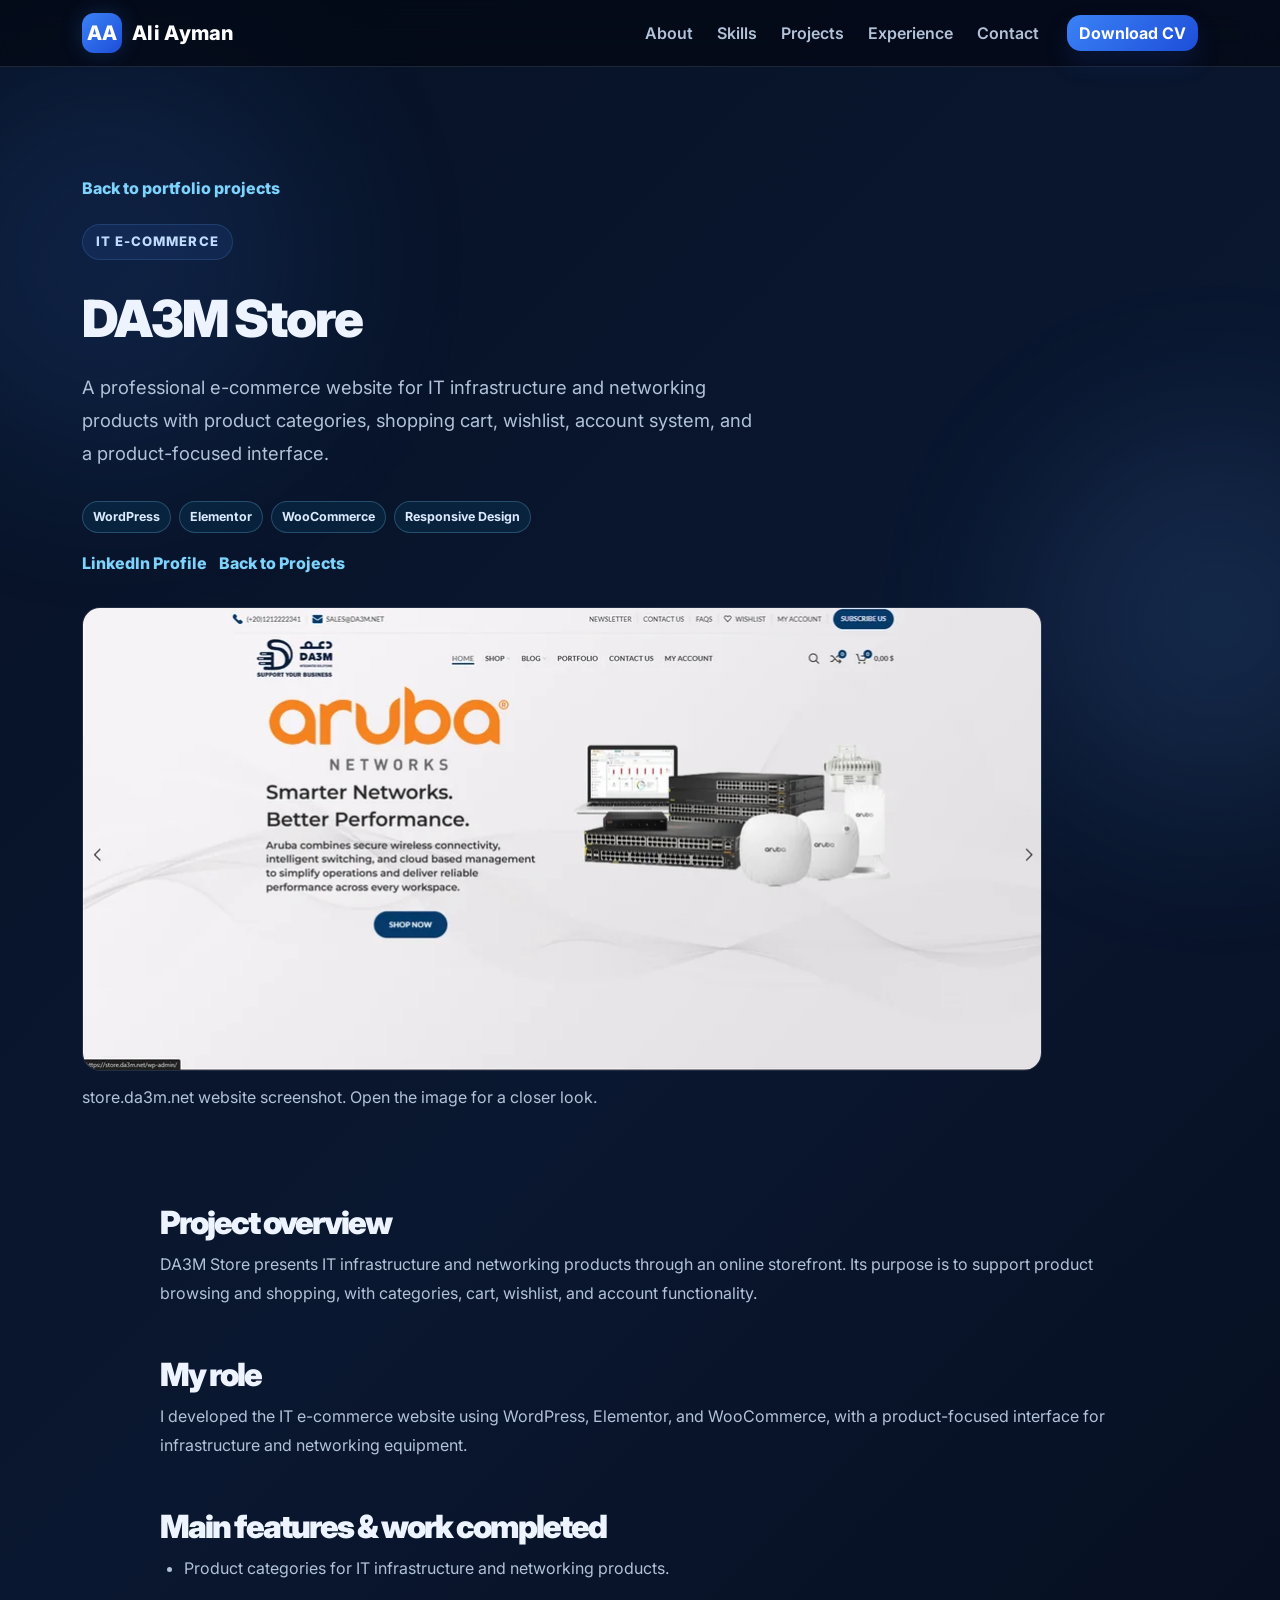
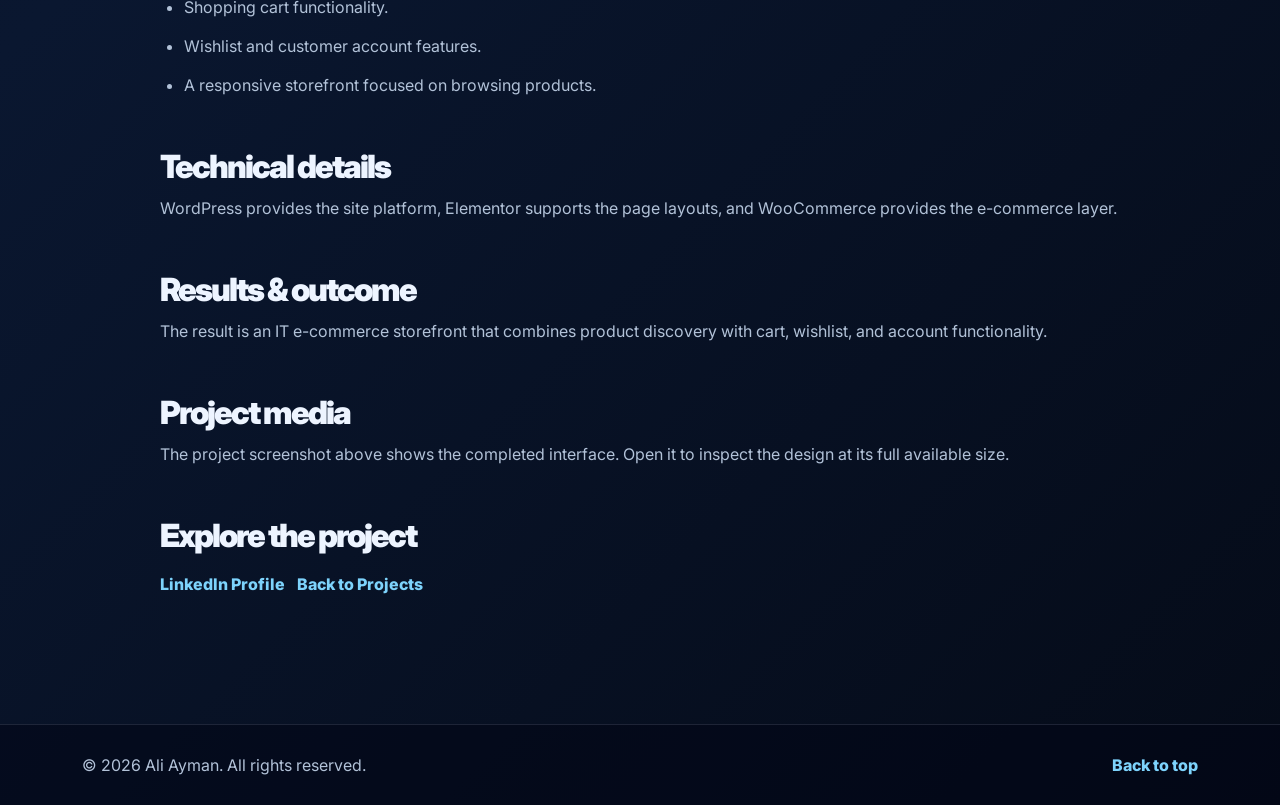
==== projects/da3m-store.html @ 5c4e5411 "Add detailed project case study pages" ====
<!DOCTYPE html>
<html lang="en">
<head>
  <meta charset="UTF-8">
  <meta name="viewport" content="width=device-width, initial-scale=1.0">
  <title>DA3M Store | WordPress &amp; WooCommerce Case Study</title>
  <meta name="description" content="An IT e-commerce storefront built with WordPress, Elementor, and WooCommerce, featuring product categories, a shopping cart, wishlist, and customer accounts.">
  <meta name="robots" content="index, follow">
  <link rel="canonical" href="https://aliayman20.github.io/eng-aliayman-portfolio/projects/da3m-store.html">
  <meta property="og:type" content="article">
  <meta property="og:title" content="DA3M Store | WordPress &amp; WooCommerce Case Study">
  <meta property="og:description" content="An IT e-commerce storefront built with WordPress, Elementor, and WooCommerce, featuring product categories, a shopping cart, wishlist, and customer accounts.">
  <meta property="og:url" content="https://aliayman20.github.io/eng-aliayman-portfolio/projects/da3m-store.html">
  <meta property="og:site_name" content="Ali Ayman Portfolio">
  <meta property="og:image" content="https://aliayman20.github.io/eng-aliayman-portfolio/assets/images/optimized/store-da3m-960.webp">
  <meta property="og:image:alt" content="store.da3m.net website screenshot">
  <meta name="twitter:card" content="summary_large_image">
  <meta name="twitter:title" content="DA3M Store | WordPress &amp; WooCommerce Case Study">
  <meta name="twitter:description" content="An IT e-commerce storefront built with WordPress, Elementor, and WooCommerce, featuring product categories, a shopping cart, wishlist, and customer accounts.">
  <meta name="twitter:image" content="https://aliayman20.github.io/eng-aliayman-portfolio/assets/images/optimized/store-da3m-960.webp">
  <meta name="twitter:image:alt" content="store.da3m.net website screenshot">
  <link rel="preconnect" href="https://fonts.googleapis.com">
  <link rel="preconnect" href="https://fonts.gstatic.com" crossorigin>
  <link rel="preconnect" href="https://cdn.jsdelivr.net" crossorigin>
  <link href="https://fonts.googleapis.com/css2?family=Inter:wght@400;500;600;700;800&display=swap" rel="stylesheet">
  <link href="https://cdn.jsdelivr.net/npm/bootstrap@5.3.3/dist/css/bootstrap.min.css" rel="stylesheet">
  <link href="https://cdn.jsdelivr.net/npm/bootstrap-icons@1.11.3/font/bootstrap-icons.css" rel="stylesheet">
  <link rel="icon" type="image/svg+xml" href="../assets/images/favicon-aa.svg" />
  <link rel="stylesheet" href="../style.css" />
  <link rel="stylesheet" href="case-study.css">
  <script type="application/ld+json">
{
  "@context": "https://schema.org",
  "@type": "CreativeWork",
  "name": "DA3M Store",
  "description": "An IT e-commerce storefront built with WordPress, Elementor, and WooCommerce, featuring product categories, a shopping cart, wishlist, and customer accounts.",
  "url": "https://aliayman20.github.io/eng-aliayman-portfolio/projects/da3m-store.html",
  "image": "https://aliayman20.github.io/eng-aliayman-portfolio/assets/images/optimized/store-da3m-960.webp",
  "author": {
    "@id": "https://aliayman20.github.io/eng-aliayman-portfolio/#person"
  },
  "isPartOf": {
    "@id": "https://aliayman20.github.io/eng-aliayman-portfolio/#website"
  },
  "inLanguage": "en"
}
  </script>
</head>
<body>
  <a class="skip-link" href="#main-content">Skip to main content</a>
  <div class="page-glow glow-one" aria-hidden="true"></div>
  <div class="page-glow glow-two" aria-hidden="true"></div>
  <nav class="navbar navbar-expand-lg fixed-top portfolio-nav" aria-label="Primary navigation">
    <div class="container">
      <a class="navbar-brand" href="../index.html#home"><span class="brand-mark" aria-hidden="true">AA</span> Ali Ayman</a>
      <button class="navbar-toggler" type="button" aria-controls="mainNav" aria-expanded="false" aria-label="Toggle navigation">
        <span class="navbar-toggler-icon" aria-hidden="true"></span>
      </button>
      <div class="collapse navbar-collapse" id="mainNav">
        <ul class="navbar-nav ms-auto mb-2 mb-lg-0">
          <li class="nav-item"><a class="nav-link" href="../index.html#about">About</a></li>
          <li class="nav-item"><a class="nav-link" href="../index.html#skills">Skills</a></li>
          <li class="nav-item"><a class="nav-link" href="../index.html#projects">Projects</a></li>
          <li class="nav-item"><a class="nav-link" href="../index.html#experience">Experience</a></li>
          <li class="nav-item"><a class="nav-link" href="../index.html#contact">Contact</a></li>
        </ul>
        <a class="btn btn-primary ms-lg-3" href="../assets/cv/ALI_AYMAN_MOHAMED_GAMAL.pdf" download>Download CV</a>
      </div>
    </div>
  </nav>
  <main id="main-content" class="case-study" tabindex="-1">
    <header id="project-top" class="section-padding case-hero">
      <div class="container">
        <div class="project-links mb-4"><a href="../index.html#projects">Back to portfolio projects</a></div>
        <p class="section-label">IT E-commerce</p>
        <h1 class="section-title">DA3M Store</h1>
        <p class="hero-text">A professional e-commerce website for IT infrastructure and networking products with product categories, shopping cart, wishlist, account system, and a product-focused interface.</p>
        <div class="tech-list"><span>WordPress</span><span>Elementor</span><span>WooCommerce</span><span>Responsive Design</span></div>
        <div class="project-links"><a href="https://www.linkedin.com/in/ali-ayman-bb7051313" target="_blank" rel="noopener noreferrer">LinkedIn Profile</a><a href="../index.html#projects">Back to Projects</a></div>
        <figure class="case-media case-hero-media">
          <a href="../assets/images/optimized/store-da3m-960.webp" aria-label="Open image: store.da3m.net website screenshot"><img src="../assets/images/optimized/store-da3m-960.webp" srcset="../assets/images/optimized/store-da3m-480.webp 480w, ../assets/images/optimized/store-da3m-960.webp 960w" sizes="(max-width: 991px) calc(100vw - 48px), 960px" width="960" height="463" fetchpriority="high" decoding="async" alt="store.da3m.net website screenshot"></a>
          <figcaption>store.da3m.net website screenshot. Open the image for a closer look.</figcaption>
        </figure>
      </div>
    </header>
    <div class="container case-body">
      <section class="case-section" aria-labelledby="overview">
        <h2 id="overview" class="section-title small-title">Project overview</h2>
        <p>DA3M Store presents IT infrastructure and networking products through an online storefront. Its purpose is to support product browsing and shopping, with categories, cart, wishlist, and account functionality.</p>
      </section>
      <section class="case-section" aria-labelledby="role">
        <h2 id="role" class="section-title small-title">My role</h2>
        <p>I developed the IT e-commerce website using WordPress, Elementor, and WooCommerce, with a product-focused interface for infrastructure and networking equipment.</p>
      </section>
      <section class="case-section" aria-labelledby="features">
        <h2 id="features" class="section-title small-title">Main features &amp; work completed</h2>
        <ul class="case-feature-list"><li>Product categories for IT infrastructure and networking products.</li><li>Shopping cart functionality.</li><li>Wishlist and customer account features.</li><li>A responsive storefront focused on browsing products.</li></ul>
      </section>
      <section class="case-section" aria-labelledby="technical">
        <h2 id="technical" class="section-title small-title">Technical details</h2>
        <p>WordPress provides the site platform, Elementor supports the page layouts, and WooCommerce provides the e-commerce layer.</p>
      </section>
      <section class="case-section" aria-labelledby="outcome">
        <h2 id="outcome" class="section-title small-title">Results &amp; outcome</h2>
        <p>The result is an IT e-commerce storefront that combines product discovery with cart, wishlist, and account functionality.</p>
      </section>
      <section class="case-section" aria-labelledby="media">
        <h2 id="media" class="section-title small-title">Project media</h2>
        <p>The project screenshot above shows the completed interface. Open it to inspect the design at its full available size.</p>
      </section>
      <section class="case-section" aria-labelledby="project-links">
        <h2 id="project-links" class="section-title small-title">Explore the project</h2>
        <div class="project-links"><a href="https://www.linkedin.com/in/ali-ayman-bb7051313" target="_blank" rel="noopener noreferrer">LinkedIn Profile</a><a href="../index.html#projects">Back to Projects</a></div>
      </section>
    </div>
  </main>
  <footer class="footer"><div class="container d-flex flex-column flex-md-row justify-content-between gap-3"><p>&copy; <span id="year"></span> Ali Ayman. All rights reserved.</p><div><a href="#project-top">Back to top</a></div></div></footer>
  <script src="../script.js"></script>
</body>
</html>
---- style.css ----
:root{
  --bg:#071225; --bg-2:#0b1f3a; --card:#0f2240; --card-2:#132b4f; --text:#edf4ff; --muted:#b2c2d8; --primary:#3b82f6; --primary-2:#1d4ed8; --accent:#60a5fa; --line:rgba(148,163,184,.18); --white:#fff; --success:#22c55e;
}
.grad-project-card{display:grid;grid-template-columns:1.2fr .8fr;gap:26px;background:linear-gradient(135deg,rgba(15,34,64,.86),rgba(8,23,48,.92));border:1px solid rgba(147,197,253,.24);border-radius:30px;padding:28px;box-shadow:0 28px 80px rgba(0,0,0,.24)}
.grad-project-content h3{font-size:clamp(2rem,4vw,3.4rem);font-weight:900;letter-spacing:-2px;color:#fff;margin:6px 0 14px}
.grad-project-content p{color:var(--muted);line-height:1.75}
.grad-meta{display:flex;flex-wrap:wrap;gap:8px;margin-bottom:18px}
.grad-meta span{color:#dbeafe;border:1px solid rgba(125,211,252,.24);background:rgba(14,165,233,.08);border-radius:999px;padding:7px 11px;font-size:.82rem;font-weight:800}
.project-feature-list{display:grid;grid-template-columns:repeat(2,minmax(0,1fr));gap:10px 18px;color:#dbeafe;margin:20px 0;padding-left:20px}
.project-feature-list li{line-height:1.55}
.grad-project-gallery{display:grid;grid-template-columns:1fr 1fr;gap:12px;align-content:start}
.grad-project-gallery img{width:100%;height:160px;object-fit:cover;border-radius:18px;border:1px solid var(--line)}
.grad-project-gallery .main-shot{grid-column:1/-1;height:270px}
@media(max-width:991px){.grad-project-card{grid-template-columns:1fr}.project-feature-list{grid-template-columns:1fr}}
@media(max-width:575px){.grad-project-card{padding:20px;border-radius:24px}.grad-project-gallery .main-shot,.grad-project-gallery img{height:170px}.grad-project-gallery{grid-template-columns:1fr}}
.skip-link{position:fixed;top:12px;left:12px;z-index:2000;padding:10px 14px;border-radius:10px;background:#fff;color:#071225;font-weight:800;transform:translateY(-150%);transition:transform .2s}
.skip-link:focus{transform:translateY(0)}
header[id],section[id],main[id]{scroll-margin-top:100px}
.hero-section h1 small{display:block;margin-top:14px;font-size:clamp(1.25rem,2.5vw,2rem);font-weight:700;line-height:1.2;letter-spacing:normal;color:#b9c9e6}
:where(a,button):focus-visible{outline:3px solid #facc15;outline-offset:3px}
@media(max-width:991px){.navbar-collapse.collapse{display:block;max-height:0;overflow:hidden;visibility:hidden;opacity:0;margin-top:0;padding-top:0;padding-bottom:0;border-width:0;transition:max-height .25s ease,opacity .2s ease,margin .25s ease,padding .25s ease}.navbar-collapse.collapse.show{max-height:520px;visibility:visible;opacity:1;margin-top:14px;padding:16px;border-width:1px}}
@media(prefers-reduced-motion:reduce){html{scroll-behavior:auto}*,*::before,*::after{animation-duration:.01ms!important;animation-iteration-count:1!important;transition-duration:.01ms!important;scroll-behavior:auto!important}}
*{box-sizing:border-box} html{scroll-behavior:smooth} body{font-family:'Inter',system-ui,-apple-system,BlinkMacSystemFont,'Segoe UI',sans-serif;background:linear-gradient(135deg,#071225 0%,#0a1730 45%,#050b18 100%);color:var(--text);overflow-x:hidden} a{text-decoration:none}.page-glow{position:fixed;border-radius:999px;filter:blur(90px);opacity:.13;pointer-events:none;z-index:-1}.glow-one{width:420px;height:420px;background:var(--primary);top:5%;left:-8%}.glow-two{width:380px;height:380px;background:var(--accent);right:-10%;bottom:10%}.section-padding{padding:105px 0}.portfolio-nav{background:rgba(3,7,18,.72);backdrop-filter:blur(18px);border-bottom:1px solid var(--line)}.navbar-brand{color:var(--white)!important;font-weight:800;letter-spacing:.3px;display:flex;align-items:center;gap:10px}.brand-mark{width:40px;height:40px;border-radius:12px;background:linear-gradient(135deg,var(--primary),var(--primary-2));display:inline-flex;align-items:center;justify-content:center;font-weight:800;box-shadow:0 0 22px rgba(59,130,246,.22)}.nav-link{color:var(--muted)!important;font-weight:600;margin:0 4px}.nav-link:hover,.nav-link.active{color:var(--white)!important}.navbar-toggler{border-color:rgba(255,255,255,.25)}.navbar-toggler-icon{filter:invert(1)}.btn{border-radius:14px;font-weight:700}.btn-primary{border:0;background:linear-gradient(135deg,var(--primary),var(--primary-2));box-shadow:0 12px 24px rgba(30,64,175,.20)}.btn-primary:hover{transform:translateY(-2px);box-shadow:0 14px 28px rgba(30,64,175,.26)}.btn-outline-light{border-color:rgba(255,255,255,.25);color:var(--text)}.btn-outline-light:hover{background:rgba(255,255,255,.1);color:var(--white)}.btn-whatsapp{background:rgba(34,197,94,.14);border:1px solid rgba(34,197,94,.35);color:#bbf7d0}.btn-whatsapp:hover{background:rgba(34,197,94,.22);color:#fff}.hero-section{min-height:100vh;display:flex;align-items:center;padding-top:160px}.eyebrow{color:#bfdbfe;font-weight:700;display:inline-flex;gap:8px;align-items:center;background:rgba(59,130,246,.10);border:1px solid rgba(96,165,250,.20);padding:9px 14px;border-radius:999px}.hero-section h1{font-size:clamp(3rem,7vw,6.3rem);font-weight:900;line-height:.95;letter-spacing:-4px;margin:22px 0 10px}.hero-section h1 span{background:linear-gradient(135deg,#fff,#7dd3fc);-webkit-background-clip:text;color:transparent}.hero-section h2{font-size:clamp(1.25rem,2.5vw,2rem);font-weight:700;color:#b9c9e6}.hero-text{max-width:680px;color:var(--muted);font-size:1.15rem;line-height:1.8;margin:22px 0 30px}.hero-actions{display:flex;flex-wrap:wrap;gap:14px}.hero-stats{display:flex;gap:18px;margin-top:36px;flex-wrap:wrap}.hero-stats div{background:rgba(255,255,255,.055);border:1px solid var(--line);padding:16px 22px;border-radius:18px;min-width:145px}.hero-stats strong{display:block;font-size:1.5rem;color:#fff}.hero-stats span{color:var(--muted);font-size:.9rem}.profile-card{position:relative;background:linear-gradient(180deg,rgba(59,130,246,.12),rgba(30,64,175,.05));border:1px solid rgba(147,197,253,.22);border-radius:34px;padding:20px;box-shadow:0 30px 80px rgba(0,0,0,.3)}.profile-frame{border-radius:26px;overflow:hidden;min-height:530px;background:#07152f}.profile-frame img{width:100%;height:100%;object-fit:cover;display:block}.profile-meta{position:absolute;left:34px;right:34px;bottom:34px;background:rgba(2,6,23,.76);border:1px solid rgba(255,255,255,.16);border-radius:18px;padding:14px;color:#dbeafe;display:flex;align-items:center;gap:10px;backdrop-filter:blur(12px);font-weight:700}.status-dot{width:11px;height:11px;background:var(--success);border-radius:999px;box-shadow:0 0 0 6px rgba(34,197,94,.12)}.section-label{display:inline-flex;align-items:center;width:max-content;color:#bfdbfe;background:rgba(59,130,246,.10);border:1px solid rgba(96,165,250,.18);border-radius:999px;padding:7px 13px;font-weight:800;font-size:.82rem;text-transform:uppercase;letter-spacing:.08em}.section-title{font-size:clamp(2rem,4vw,3.2rem);font-weight:900;letter-spacing:-2px;margin-top:12px}.section-note{color:var(--muted);max-width:560px;line-height:1.7}.about-section,.experience-section{background:rgba(255,255,255,.025);border-top:1px solid var(--line);border-bottom:1px solid var(--line)}.lead-text{font-size:1.25rem;color:#dbeafe;line-height:1.75}.about-section p:not(.lead-text){color:var(--muted);line-height:1.8}.about-tags{display:flex;gap:10px;flex-wrap:wrap;margin-top:20px}.about-tags span,.tech-list span,.cert-list span{color:#dbeafe;border:1px solid rgba(125,211,252,.25);background:rgba(14,165,233,.09);border-radius:999px;padding:8px 12px;font-size:.88rem;font-weight:700}.skill-card{height:100%;background:linear-gradient(180deg,rgba(19,43,79,.78),rgba(9,24,49,.82));border:1px solid var(--line);border-radius:24px;padding:28px;transition:.25s}.skill-card:hover,.project-card:hover,.mini-project:hover{transform:translateY(-4px);border-color:rgba(147,197,253,.35)}.skill-card i{font-size:2rem;color:var(--accent)}.skill-card h3{font-size:1.25rem;margin:18px 0 10px;font-weight:800}.skill-card p{color:var(--muted);line-height:1.7;margin:0}.project-card{height:100%;background:rgba(15,34,64,.68);border:1px solid var(--line);border-radius:28px;overflow:hidden;transition:.25s;box-shadow:0 22px 60px rgba(0,0,0,.2)}.project-card img{width:100%;height:275px;object-fit:cover;border-bottom:1px solid var(--line)}.project-content{padding:25px}.project-type{display:inline-block;color:#93c5fd;font-size:.82rem;font-weight:800;text-transform:uppercase;letter-spacing:.08em;margin-bottom:10px}.project-content h3,.clinic-gallery h3,.mini-project h3{font-weight:900;color:#fff}.project-content p{color:var(--muted);line-height:1.75}.tech-list{display:flex;flex-wrap:wrap;gap:8px;margin:18px 0}.tech-list span{font-size:.78rem;padding:6px 10px}.project-links{display:flex;flex-wrap:wrap;gap:12px;margin-top:16px}.project-links a,.mini-project a,.footer a{color:#7dd3fc;font-weight:800}.disabled-link{color:#7b8aa8!important;pointer-events:none}.project-divider{height:1px;background:var(--line);margin:70px 0}.clinic-gallery{background:rgba(255,255,255,.04);border:1px solid var(--line);border-radius:28px;padding:24px}.clinic-gallery img{width:100%;height:210px;object-fit:cover;border-radius:18px;border:1px solid var(--line)}.small-title{font-size:2rem}.mini-project{height:100%;display:flex;gap:18px;background:rgba(15,34,64,.58);border:1px solid var(--line);border-radius:22px;padding:16px;transition:.25s}.mini-project img{width:126px;height:110px;object-fit:cover;border-radius:16px;flex-shrink:0}.mini-project p{color:var(--muted);line-height:1.55;font-size:.94rem}.timeline{position:relative;max-width:900px;margin:auto}.timeline:before{content:"";position:absolute;left:16px;top:0;bottom:0;width:2px;background:linear-gradient(var(--primary),transparent)}.timeline-item{position:relative;background:rgba(13,36,77,.7);border:1px solid var(--line);border-radius:22px;padding:24px 24px 24px 56px;margin-bottom:20px}.timeline-item:before{content:"";position:absolute;left:8px;top:29px;width:18px;height:18px;border-radius:50%;background:var(--accent);box-shadow:0 0 0 8px rgba(34,211,238,.1)}.timeline-item span{color:#93c5fd;font-weight:800}.timeline-item h3{font-weight:900;margin:8px 0}.timeline-item p{color:var(--muted);line-height:1.7;margin:0}.cert-box{background:linear-gradient(135deg,rgba(14,165,233,.16),rgba(37,99,235,.08));border:1px solid rgba(125,211,252,.25);border-radius:30px;padding:34px;display:grid;grid-template-columns:1fr 1.5fr;gap:30px;align-items:center}.cert-box h2{font-weight:900}.cert-list{display:flex;flex-wrap:wrap;gap:10px}.contact-links{display:flex;flex-direction:column;gap:12px;margin-top:26px}.contact-links a{color:#dbeafe;background:rgba(255,255,255,.05);border:1px solid var(--line);border-radius:16px;padding:14px 16px;font-weight:700}.contact-links a:hover{background:rgba(14,165,233,.12);color:#fff}.contact-form{background:rgba(13,36,77,.76);border:1px solid var(--line);border-radius:28px;padding:28px}.contact-form label{font-weight:800;color:#dbeafe;margin-bottom:8px}.form-control{background:rgba(2,6,23,.55);border:1px solid rgba(148,163,184,.3);border-radius:14px;color:#fff;padding:13px 15px}.form-control:focus{background:rgba(2,6,23,.72);border-color:var(--primary);box-shadow:0 0 0 .25rem rgba(14,165,233,.15);color:#fff}.footer{border-top:1px solid var(--line);padding:28px 0;color:var(--muted);background:rgba(2,6,23,.55)}.footer p{margin:0}@media(max-width:991px){.section-padding{padding:80px 0}.hero-section{padding-top:130px;text-align:center}.hero-actions,.hero-stats{justify-content:center}.profile-frame{min-height:430px}.cert-box{grid-template-columns:1fr}.navbar-collapse{background:rgba(3,7,18,.96);border:1px solid var(--line);border-radius:18px;margin-top:14px;padding:16px}}@media(max-width:575px){.hero-section h1{letter-spacing:-2px}.hero-actions .btn{width:100%}.hero-stats div{width:100%}.profile-frame{min-height:360px}.profile-meta{position:static;margin-top:14px}.project-card img{height:210px}.mini-project{display:block}.mini-project img{width:100%;height:150px;margin-bottom:14px}.cert-box,.contact-form{padding:22px}.clinic-gallery img{height:160px}}
---- projects/case-study.css ----
.case-hero{padding-top:160px;padding-bottom:48px}
.case-hero h1{max-width:960px}
.case-body{max-width:1008px;padding-bottom:80px}
.case-section{margin-bottom:48px}
.case-section p,.case-media figcaption{color:var(--muted);line-height:1.8}
.case-section code{color:#dbeafe;overflow-wrap:anywhere}
.case-flow{display:flex;flex-wrap:wrap;gap:12px 30px;padding:0;list-style:none;margin:24px 0}
.case-flow li{position:relative;background:var(--card);border:1px solid var(--line);border-radius:14px;padding:14px;color:var(--text);font-weight:700}
.case-flow li:not(:last-child)::after{content:"\2192";position:absolute;right:-24px;color:var(--accent)}
.case-media{margin:24px 0 32px}
.case-media img{display:block;width:100%;height:auto;border:1px solid var(--line);border-radius:18px}
.case-media figcaption{margin-top:12px}
@media(max-width:991px){.case-hero{padding-top:130px}}
@media(max-width:575px){.case-flow{flex-direction:column;gap:30px}.case-flow li:not(:last-child)::after{content:"\2193";right:auto;left:24px;bottom:-30px}}
.case-hero-media{max-width:960px;margin-top:32px}
.case-feature-list{color:var(--muted);line-height:1.8;padding-left:24px}
.case-feature-list li+li{margin-top:10px}
.case-study .section-label{max-width:100%;width:fit-content;white-space:normal}
.case-study .case-hero h1,.case-study .project-links a{overflow-wrap:anywhere}
.case-study .case-media a{display:block;border-radius:18px}
.case-study .case-body{padding-left:24px;padding-right:24px}
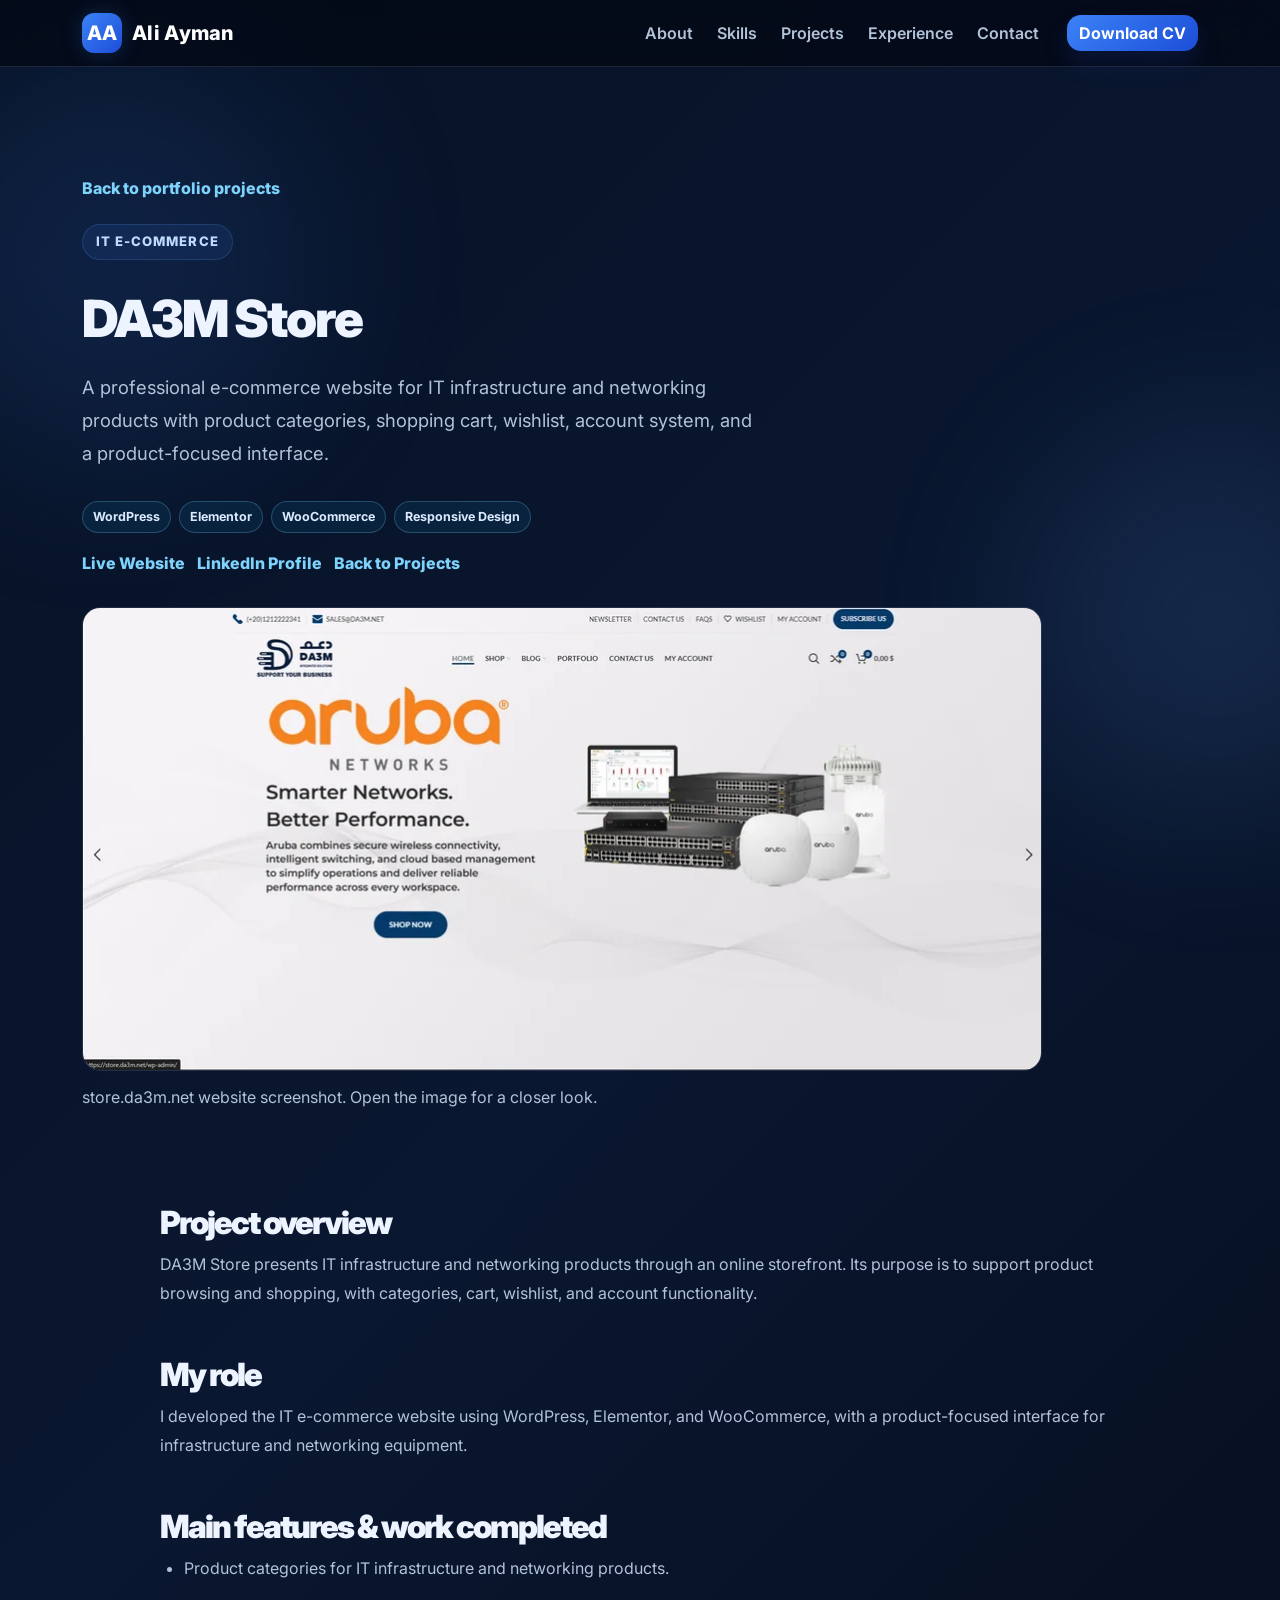
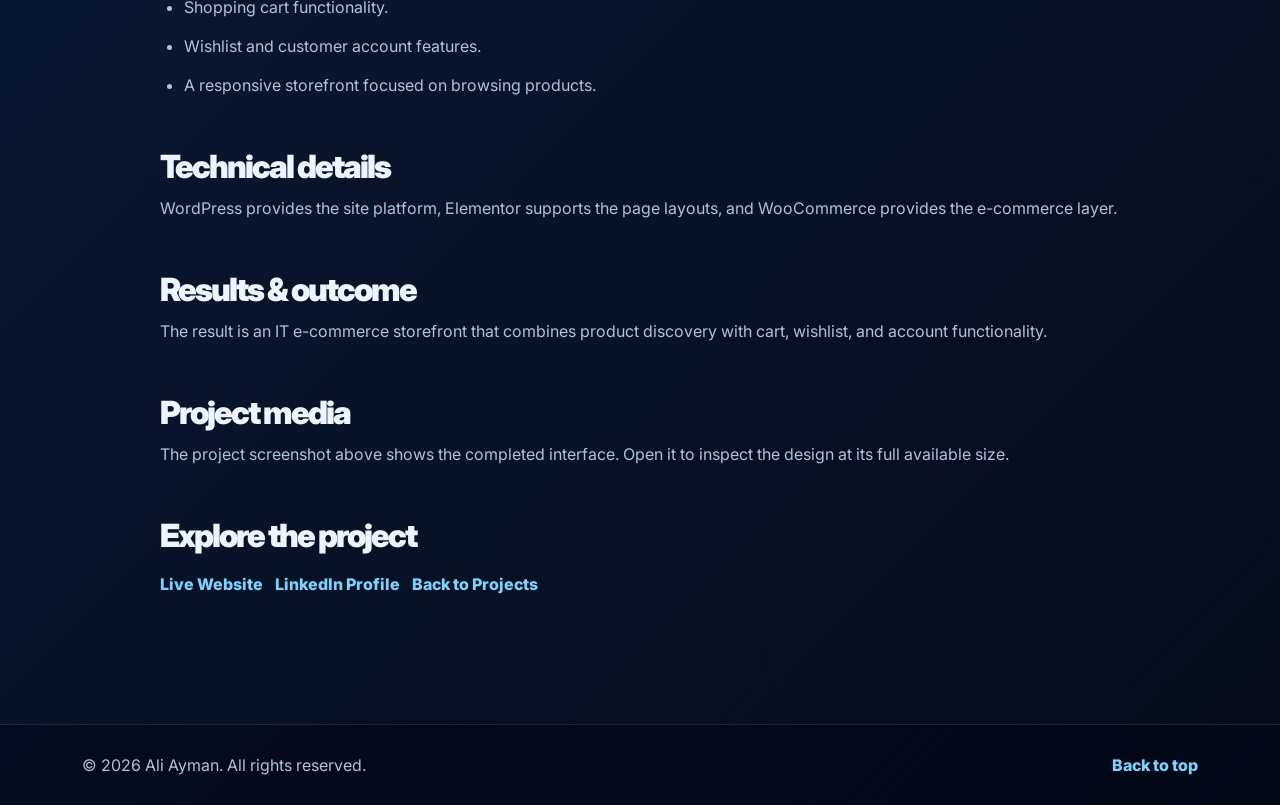
==== commit 4df8c27f: "Fix DA3M Store live link and unused CSS" ====
--- a/projects/da3m-store.html
+++ b/projects/da3m-store.html
@@ -76,7 +76,7 @@
         <h1 class="section-title">DA3M Store</h1>
         <p class="hero-text">A professional e-commerce website for IT infrastructure and networking products with product categories, shopping cart, wishlist, account system, and a product-focused interface.</p>
         <div class="tech-list"><span>WordPress</span><span>Elementor</span><span>WooCommerce</span><span>Responsive Design</span></div>
-        <div class="project-links"><a href="https://www.linkedin.com/in/ali-ayman-bb7051313" target="_blank" rel="noopener noreferrer">LinkedIn Profile</a><a href="../index.html#projects">Back to Projects</a></div>
+        <div class="project-links"><a href="https://www.da3m.net/" target="_blank" rel="noopener noreferrer">Live Website</a><a href="https://www.linkedin.com/in/ali-ayman-bb7051313" target="_blank" rel="noopener noreferrer">LinkedIn Profile</a><a href="../index.html#projects">Back to Projects</a></div>
         <figure class="case-media case-hero-media">
           <a href="../assets/images/optimized/store-da3m-960.webp" aria-label="Open image: store.da3m.net website screenshot"><img src="../assets/images/optimized/store-da3m-960.webp" srcset="../assets/images/optimized/store-da3m-480.webp 480w, ../assets/images/optimized/store-da3m-960.webp 960w" sizes="(max-width: 991px) calc(100vw - 48px), 960px" width="960" height="463" fetchpriority="high" decoding="async" alt="store.da3m.net website screenshot"></a>
           <figcaption>store.da3m.net website screenshot. Open the image for a closer look.</figcaption>
@@ -110,7 +110,7 @@
       </section>
       <section class="case-section" aria-labelledby="project-links">
         <h2 id="project-links" class="section-title small-title">Explore the project</h2>
-        <div class="project-links"><a href="https://www.linkedin.com/in/ali-ayman-bb7051313" target="_blank" rel="noopener noreferrer">LinkedIn Profile</a><a href="../index.html#projects">Back to Projects</a></div>
+        <div class="project-links"><a href="https://www.da3m.net/" target="_blank" rel="noopener noreferrer">Live Website</a><a href="https://www.linkedin.com/in/ali-ayman-bb7051313" target="_blank" rel="noopener noreferrer">LinkedIn Profile</a><a href="../index.html#projects">Back to Projects</a></div>
       </section>
     </div>
   </main>
